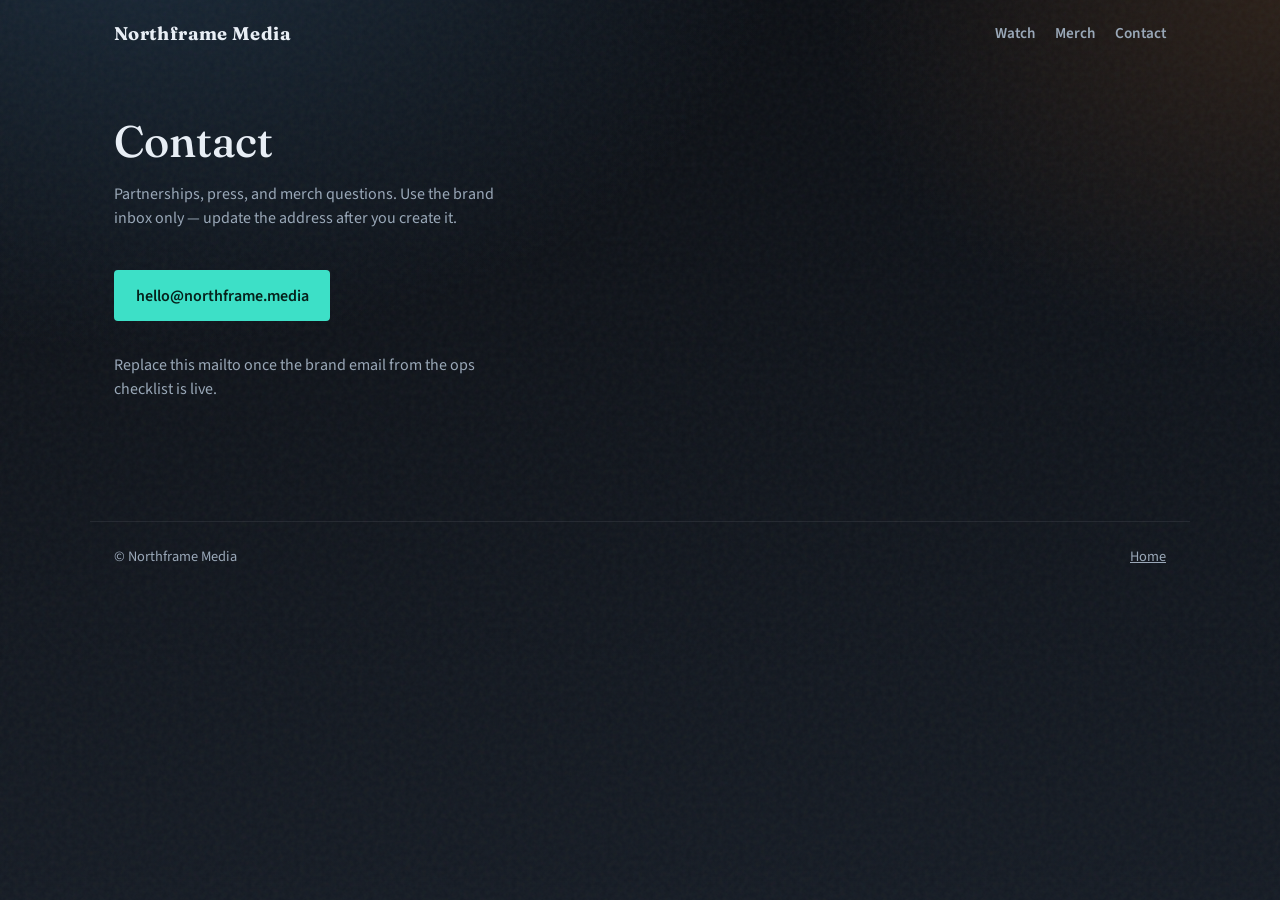
==== contact.html @ 43b81f7b "Initial Northframe Pages site with Watch, Contact, and Merch stub. Includes Printify-ready catalog b" ====
<!DOCTYPE html>
<html lang="en">
<head>
  <meta charset="utf-8" />
  <meta name="viewport" content="width=device-width, initial-scale=1" />
  <title>Contact — Northframe Media</title>
  <link rel="preconnect" href="https://fonts.googleapis.com" />
  <link rel="preconnect" href="https://fonts.gstatic.com" crossorigin />
  <link href="https://fonts.googleapis.com/css2?family=Fraunces:opsz,wght@9..144,500;700&family=Source+Sans+3:wght@400;600&display=swap" rel="stylesheet" />
  <link rel="stylesheet" href="styles.css" />
</head>
<body>
  <div class="grain" aria-hidden="true"></div>
  <header class="site-header">
    <a class="logo" href="index.html">Northframe Media</a>
    <nav>
      <a href="watch.html">Watch</a>
      <a href="merch.html">Merch</a>
      <a href="contact.html">Contact</a>
    </nav>
  </header>

  <main class="page">
    <h1>Contact</h1>
    <p class="intro">Partnerships, press, and merch questions. Use the brand inbox only — update the address after you create it.</p>
    <p><a class="btn primary" href="mailto:hello@northframe.media">hello@northframe.media</a></p>
    <p class="intro" style="margin-top:2rem">Replace this mailto once the brand email from the ops checklist is live.</p>
  </main>

  <footer class="site-footer">
    <span>© Northframe Media</span>
    <a href="index.html">Home</a>
  </footer>
</body>
</html>
---- styles.css ----
:root {
  --bg0: #0c0f14;
  --bg1: #151b24;
  --ink: #e8eef5;
  --muted: #9aa8b8;
  --accent: #3de0c7;
  --warm: #c4a574;
  --font-display: "Fraunces", Georgia, serif;
  --font-body: "Source Sans 3", system-ui, sans-serif;
}

* { box-sizing: border-box; }
html, body { margin: 0; min-height: 100%; }
body {
  font-family: var(--font-body);
  color: var(--ink);
  background:
    radial-gradient(1200px 800px at 10% -10%, #1a2a3a 0%, transparent 55%),
    radial-gradient(900px 700px at 100% 0%, #2a1f18 0%, transparent 50%),
    linear-gradient(180deg, var(--bg0), var(--bg1));
  line-height: 1.5;
}

.grain {
  pointer-events: none;
  position: fixed;
  inset: 0;
  opacity: 0.05;
  background-image: url("data:image/svg+xml,%3Csvg viewBox='0 0 200 200' xmlns='http://www.w3.org/2000/svg'%3E%3Cfilter id='n'%3E%3CfeTurbulence type='fractalNoise' baseFrequency='0.85' numOctaves='3' stitchTiles='stitch'/%3E%3C/filter%3E%3Crect width='100%25' height='100%25' filter='url(%23n)'/%3E%3C/svg%3E");
  z-index: 0;
}

.site-header, main, .site-footer { position: relative; z-index: 1; }

.site-header {
  display: flex;
  justify-content: space-between;
  align-items: center;
  padding: 1.25rem 1.5rem;
  max-width: 1100px;
  margin: 0 auto;
}

.logo {
  font-family: var(--font-display);
  font-weight: 700;
  color: var(--ink);
  text-decoration: none;
  font-size: 1.15rem;
  letter-spacing: 0.02em;
}

nav { display: flex; gap: 1.25rem; }
nav a {
  color: var(--muted);
  text-decoration: none;
  font-weight: 600;
  font-size: 0.95rem;
}
nav a:hover { color: var(--accent); }

.hero {
  max-width: 1100px;
  margin: 0 auto;
  padding: 12vh 1.5rem 20vh;
  min-height: 70vh;
}

.brand-mark {
  font-family: var(--font-display);
  font-size: clamp(2rem, 6vw, 3.5rem);
  margin: 0 0 1rem;
  color: var(--accent);
  letter-spacing: -0.02em;
}

h1 {
  font-family: var(--font-display);
  font-weight: 500;
  font-size: clamp(1.75rem, 4.5vw, 2.75rem);
  line-height: 1.15;
  margin: 0 0 1rem;
  max-width: 16ch;
}

.lede {
  color: var(--muted);
  font-size: 1.15rem;
  max-width: 36ch;
  margin: 0 0 2rem;
}

.cta-row { display: flex; flex-wrap: wrap; gap: 0.75rem; }

.btn {
  display: inline-block;
  padding: 0.85rem 1.35rem;
  border-radius: 4px;
  text-decoration: none;
  font-weight: 600;
  transition: transform 0.2s ease, background 0.2s ease;
}
.btn:hover { transform: translateY(-2px); }
.btn.primary { background: var(--accent); color: #06221c; }
.btn.ghost { border: 1px solid rgba(232,238,245,0.25); color: var(--ink); }

.page {
  max-width: 1100px;
  margin: 0 auto;
  padding: 3rem 1.5rem 5rem;
}

.page h1 {
  max-width: none;
  margin-bottom: 0.5rem;
}

.page .intro {
  color: var(--muted);
  max-width: 50ch;
  margin-bottom: 2.5rem;
}

.channel-grid {
  display: grid;
  gap: 1.5rem;
  grid-template-columns: repeat(auto-fit, minmax(260px, 1fr));
}

.channel {
  padding: 1.5rem;
  border: 1px solid rgba(232,238,245,0.12);
  background: rgba(0,0,0,0.2);
}
.channel h2 {
  font-family: var(--font-display);
  margin: 0 0 0.5rem;
}
.channel.plain h2 { color: var(--accent); }
.channel.fact h2 { color: var(--warm); }
.channel p { color: var(--muted); margin: 0 0 1rem; }
.channel a { color: var(--ink); font-weight: 600; }

.site-footer {
  display: flex;
  justify-content: space-between;
  gap: 1rem;
  flex-wrap: wrap;
  padding: 1.5rem;
  max-width: 1100px;
  margin: 0 auto;
  color: var(--muted);
  font-size: 0.9rem;
  border-top: 1px solid rgba(232,238,245,0.08);
}
.site-footer a { color: var(--muted); }

@media (max-width: 640px) {
  .hero { padding-top: 8vh; }
  nav { gap: 0.85rem; }
}
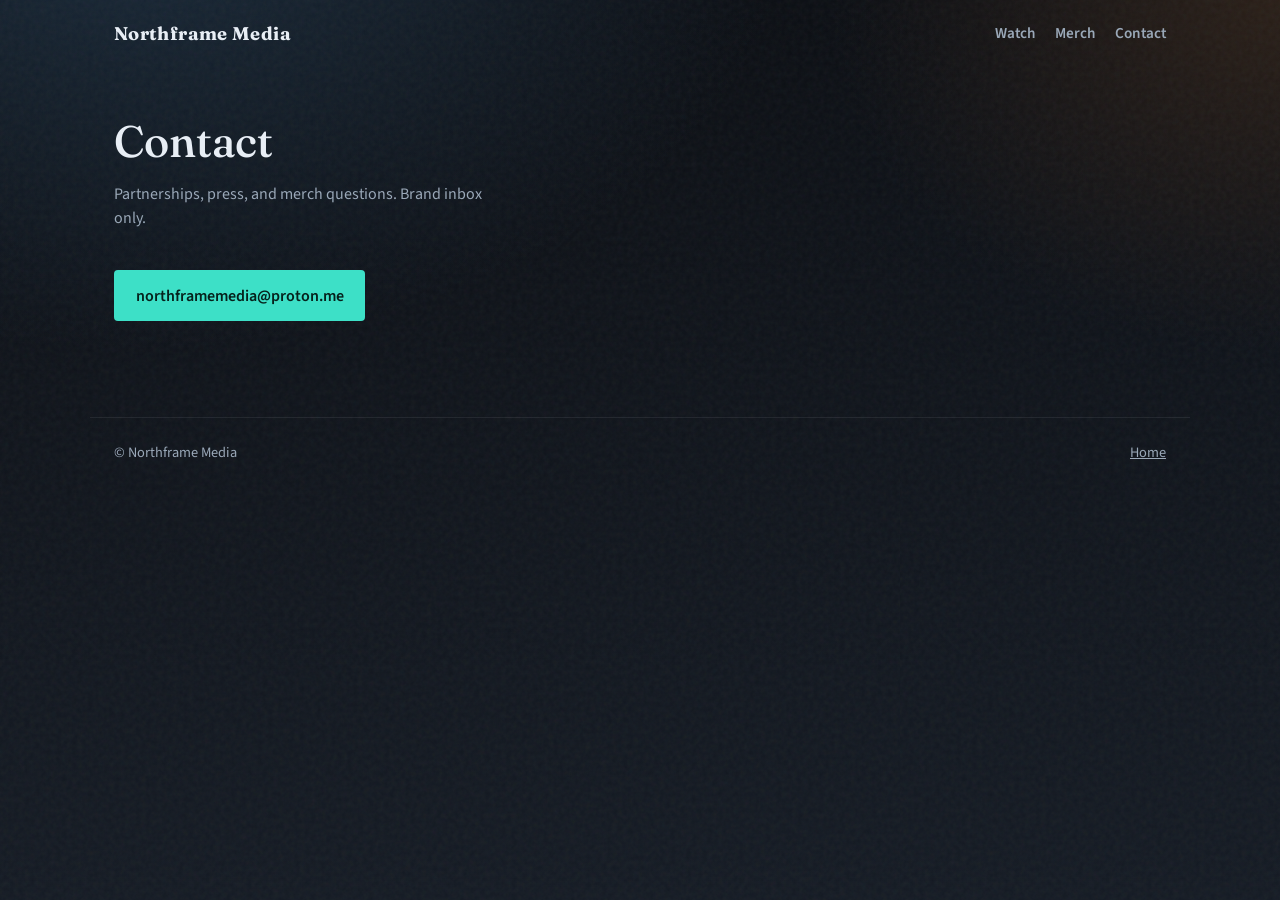
==== commit 678071bd: "Point Contact and footer mailto to Proton brand inbox. Co-authored-by: Cursor <cursoragent@cursor.co" ====
--- a/contact.html
+++ b/contact.html
@@ -22,9 +22,8 @@
 
   <main class="page">
     <h1>Contact</h1>
-    <p class="intro">Partnerships, press, and merch questions. Use the brand inbox only — update the address after you create it.</p>
-    <p><a class="btn primary" href="mailto:hello@northframe.media">hello@northframe.media</a></p>
-    <p class="intro" style="margin-top:2rem">Replace this mailto once the brand email from the ops checklist is live.</p>
+    <p class="intro">Partnerships, press, and merch questions. Brand inbox only.</p>
+    <p><a class="btn primary" href="mailto:northframemedia@proton.me">northframemedia@proton.me</a></p>
   </main>
 
   <footer class="site-footer">
